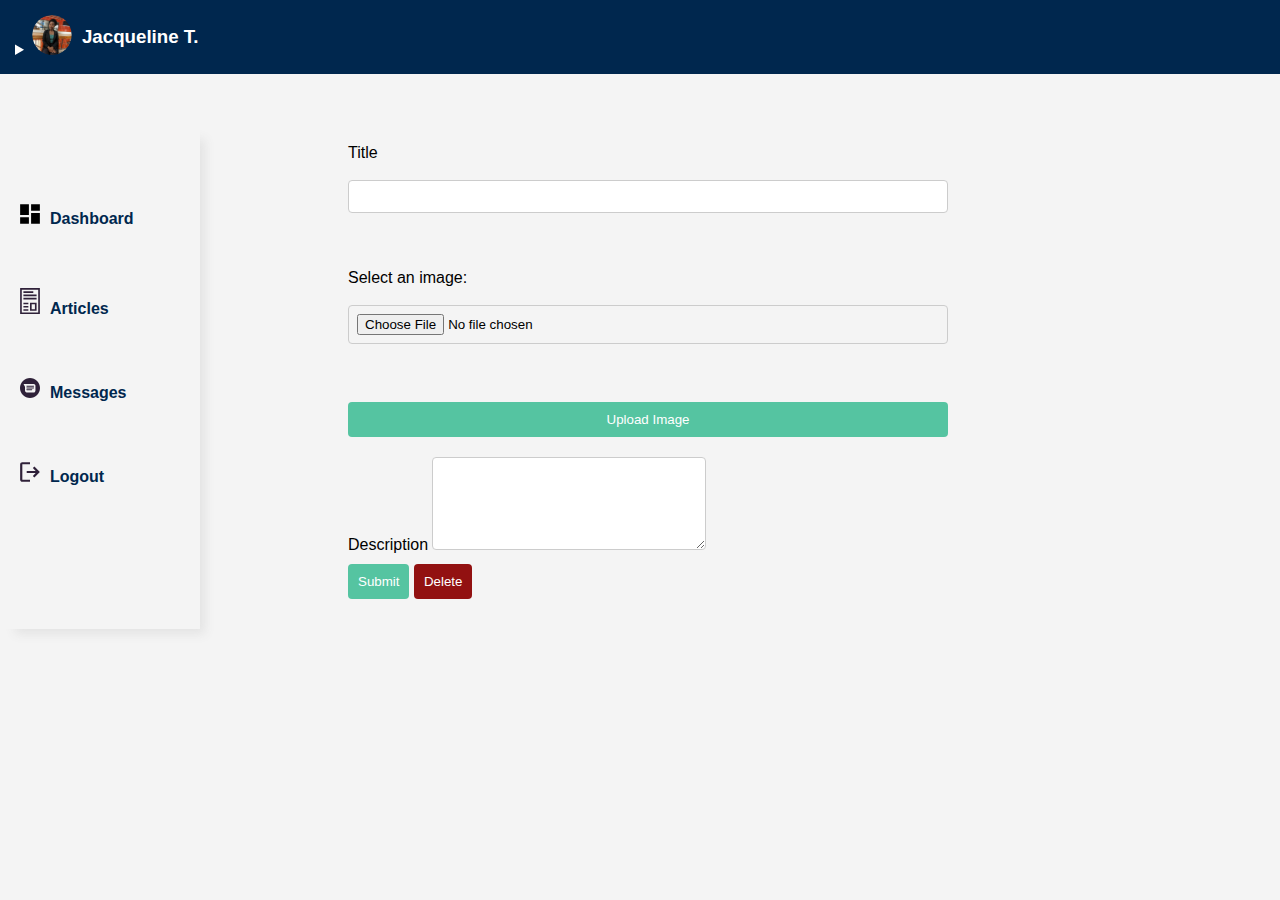
==== articles.html @ 001ea73b "admin pannel" ====
<!DOCTYPE html>
<html lang="en">
    <head>
    <meta charset="utf-8">
    <meta name="viewport" content="width=device-width, initial-scale=1.0">
    <title>Articles</title>
    <link rel="stylesheet" href="articles.css">
    <!-- Place the first <script> tag in your HTML's <head> -->
    <script src="https://cdn.tiny.cloud/1/dgwaal64l9kyd0fif7whgfgmxfoae6cl3vwja5gucnuho2ri/tinymce/6/tinymce.min.js" referrerpolicy="origin"></script>
    </head>
    <body>
        <header>
            <nav class="logo">
                <details>
                    <summary><img src="images/profile-dashbord.svg" alt="logo-image"></summary>
                    <a href="profile.html">View profile</a>
                </details>
                <h3>Jacqueline T.</h3>
            </nav>
        </header>
        <div class="container">
            <div class="sidebar">
                <div class="sidebar-menu">
                    <ul>
                        <li> <a href="dashboard.html"><img src="images/dasbboard.svg" alt="dashboard icon"><span>Dashboard</span></a></li>
                        <li> <a href="articles.html"><img src="images/articlee.svg" alt="article-icon"><span>Articles</span></a></li>
                        <li> <a href="messages.html"><img src="images/message.svg" alt="message-icon"><span>Messages</span></a></li>
                        <li> <img src="images/logout.svg" alt="logout-icon"><a href="index.html"><span>Logout</span></a></li>
                    </ul>
                </div>
            </div>
            <div class="content">
                <form>
                    <label for="title">Title</label>
                    <input type="text" id="title" required>
                    <br><br>
                    <label for="imageInput">Select an image:</label>
                    <input type="file" id="imageInput" name="imageInput" accept="image/*" required>
                    <small id="imageError" style="color: red;"></small>
                    <br>
                    <button type="submit">Upload Image</button>
                    <div class="blog-description">
                        <label for="myTextarea">Description</label>
                        <textarea id="myTextarea" name="myTextarea" cols="30" rows="5"></textarea>
                        <br>
                        <button type="submit">Submit</button>
                        <button type="button">Delete</button>
                    </div>
                </form>
            </div>
        </div>
    <!-- Place the following <script> and <textarea> tags your HTML's <body> -->
        <script>
        tinymce.init({
            selector: '#myTextarea',
            plugins: 'anchor autolink charmap codesample emoticons image link lists media searchreplace table visualblocks wordcount checklist mediaembed casechange export formatpainter pageembed linkchecker a11ychecker tinymcespellchecker permanentpen powerpaste advtable advcode editimage advtemplate ai mentions tinycomments tableofcontents footnotes mergetags autocorrect typography inlinecss',
            toolbar: 'undo redo | blocks fontfamily fontsize | bold italic underline strikethrough | link image media table mergetags | addcomment showcomments | spellcheckdialog a11ycheck typography | align lineheight | checklist numlist bullist indent outdent | emoticons charmap | removeformat',
            tinycomments_mode: 'embedded',
            tinycomments_author: 'Author name',
            mergetags_list: [
            { value: 'First.Name', title: 'First Name' },
            { value: 'Email', title: 'Email' },
            ],
            ai_request: (request, respondWith) => respondWith.string(() => Promise.reject("See docs to implement AI Assistant")),
        });
        </script>
        
    </body>
</html>
---- articles.css ----
/* Reset some default browser styles */
body, h1, h2, h3, p, ul, li {
    margin: 0;
    padding: 0;
}*{
    margin: 0;
    padding: 0;
    box-sizing: border-box;
}

body {
    font-family: 'poppins', sans-serif;
    background-color: #f4f4f4;
}

.container {
    margin: 50px auto;
    display: flex;
    gap: 10%;
    /* justify-content: space-around; */
}

/* Header Styles */
header {
    background-color: #00274E;
    color: white;
    padding: 15px;
    box-sizing: border-box;
}

.logo {
    display: flex;
    align-items: center;
}

.logo details {
    margin-right: 10px;
}

.logo img {
    width: 40px;
    height: 40px;
    border-radius: 50%;
}

.logo a {
    color: white;
    text-decoration: none;
}

/* Sidebar Styles */
.sidebar {
    /* background-color: #921111; */
    box-shadow: 10px 10px 10px -5px rgba(92, 92, 92, 0.1);
    color: #00274E;
    width: 200px;
    padding: 20px;
    box-sizing: border-box;
}

.sidebar ul {
    list-style-type: none;
    padding: 0;
}

.sidebar li {
    margin: 60px 0;
}

.sidebar img {
    width: 20px;
    margin-right: 10px;
}

.sidebar a {
    color: #00274E;
    font-size: 16px;
    font-weight: 600;
    text-decoration: none;
}
.sidebar a:hover{
    color: #55C4A1;
    transform: scale(1.03);
    cursor: pointer;
}

/* Content Styles */
.content {
    width: 50%;
    padding: 20px;
    box-sizing: border-box;
}

.tinymce-container {
    width: 100%;
}
form {
    display: flex;
    flex-direction: column;
    gap: 10px;
}
label {
    margin-bottom: 8px;
}

input,
textarea {
    padding: 8px;
    margin-bottom: 0;
    border: 1px solid #ccc;
    border-radius: 4px;
    box-sizing: border-box;
}

button {
    padding: 10px;
    margin: 10px 0;
    background-color: #00274E;
    color: white;
    border: none;
    border-radius: 4px;
    cursor: pointer;
}

button[type="submit"] {
    background-color: #55C4A1;
}

button[type="button"] {
    background-color: #921111;
}

button:hover {
    background-color: #004080;
}

/* Responsive styles */
@media (max-width: 768px) {
    .container {
        flex-direction: column;
        align-items: center;
        justify-content: center;
    }

    .sidebar .sidebar-menu ul {
        width: 70%;
        display: flex;
        gap: 20%;
        align-items: center;
        justify-content: space-between;
        font-weight: 600;
    }
    .sidebar .sidebar-menu ul li a img:hover, .sidebar .sidebar-menu ul li img:hover{
        transform: scale(1.03);
        rotate: 20deg;
        cursor: pointer;
        background-color: #55C4A1;
    }
    .content{
        width: 100%;
    }
    /* .sidebar a{
        display: flex;
        align-items: center;
        justify-content: space-between;
        font-weight: 600;
    } */
    .sidebar a span{
        display: none;
    }
    .sidebar a img{
        margin-right: 0;
    }
}
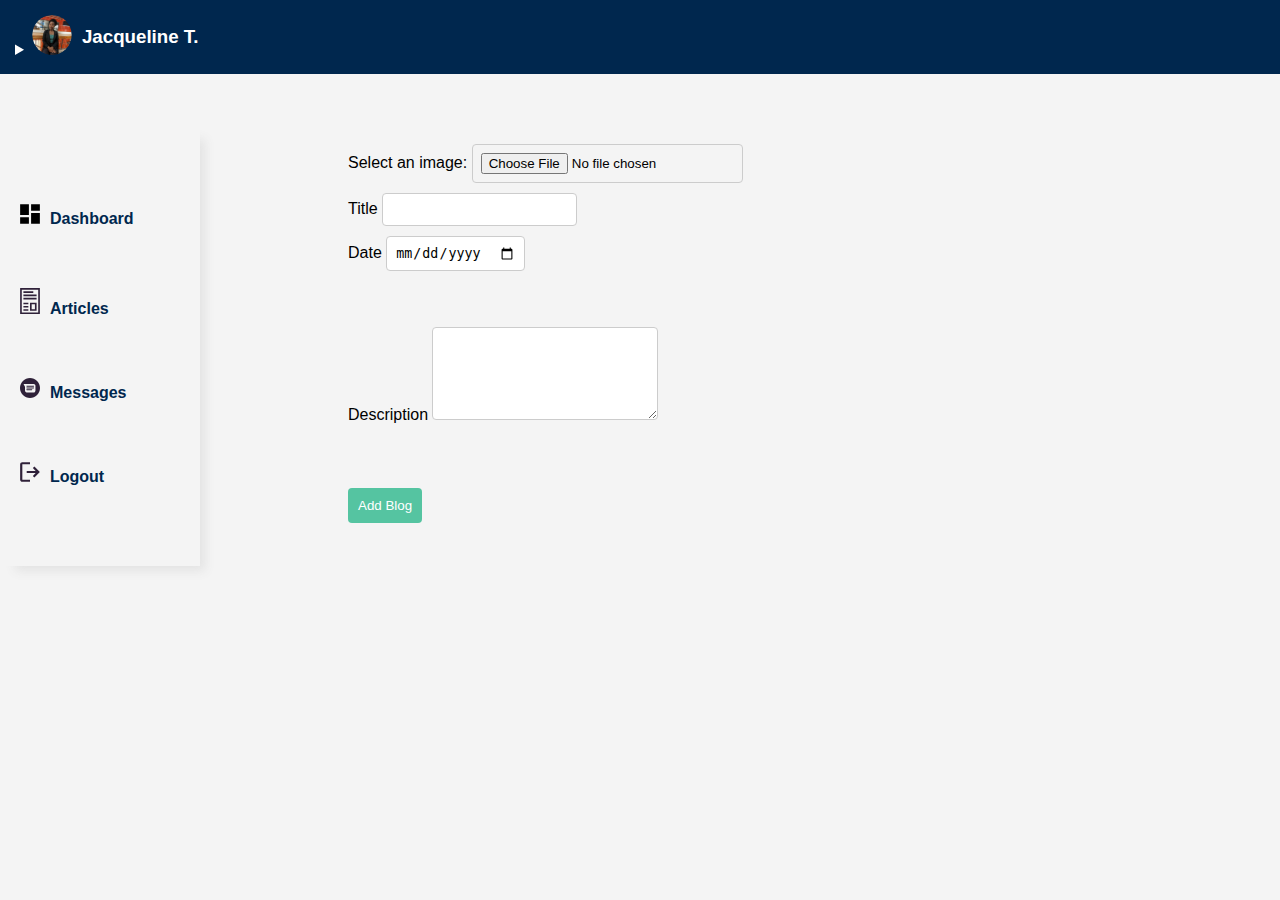
==== commit 6c9c4aaf: "local Storage" ====
--- a/articles.html
+++ b/articles.html
@@ -5,7 +5,6 @@
     <meta name="viewport" content="width=device-width, initial-scale=1.0">
     <title>Articles</title>
     <link rel="stylesheet" href="articles.css">
-    <!-- Place the first <script> tag in your HTML's <head> -->
     <script src="https://cdn.tiny.cloud/1/dgwaal64l9kyd0fif7whgfgmxfoae6cl3vwja5gucnuho2ri/tinymce/6/tinymce.min.js" referrerpolicy="origin"></script>
     </head>
     <body>
@@ -30,21 +29,28 @@
                 </div>
             </div>
             <div class="content">
-                <form>
-                    <label for="title">Title</label>
-                    <input type="text" id="title" required>
+                <form id="articleForm">
+                    <div class="form-image">
+                        <label for="imageInput">Select an image:</label>
+                        <input type="file" id="image" name="imageInput" accept="image/*">
+                        <small id="imageError" style="color: red;"></small>
+                    </div>
+                    <div class="form-title">
+                        <label for="title">Title</label>
+                        <input type="text" id="title">
+                    </div>
+                    <div class="date">
+                        <label for="date">Date</label>
+                        <input type="date" id="date">
+                    </div>
                     <br><br>
-                    <label for="imageInput">Select an image:</label>
-                    <input type="file" id="imageInput" name="imageInput" accept="image/*" required>
-                    <small id="imageError" style="color: red;"></small>
-                    <br>
-                    <button type="submit">Upload Image</button>
                     <div class="blog-description">
                         <label for="myTextarea">Description</label>
-                        <textarea id="myTextarea" name="myTextarea" cols="30" rows="5"></textarea>
-                        <br>
-                        <button type="submit">Submit</button>
-                        <button type="button">Delete</button>
+                        <textarea id="myTextarea" type="text" name="myTextarea" cols="24" rows="5"></textarea>
+                        <br><br>
+                        <div id="error" class="error"></div>
+                        <br><br>
+                        <button type="submit" id="submit">Add Blog</button>
                     </div>
                 </form>
             </div>
@@ -64,6 +70,7 @@
             ai_request: (request, respondWith) => respondWith.string(() => Promise.reject("See docs to implement AI Assistant")),
         });
         </script>
+        <script src="articles.js"></script>
         
     </body>
 </html>--- a/articles.css
+++ b/articles.css
@@ -128,11 +128,17 @@
 }
 
 button[type="button"] {
-    background-color: #921111;
+    background-color:#0468cb;
 }
 
 button:hover {
     background-color: #004080;
+}
+button[type="button"]:hover{
+    background-color:#004080;
+}
+#error{
+    color: red;
 }
 
 /* Responsive styles */
@@ -172,4 +178,4 @@
     .sidebar a img{
         margin-right: 0;
     }
-}
+}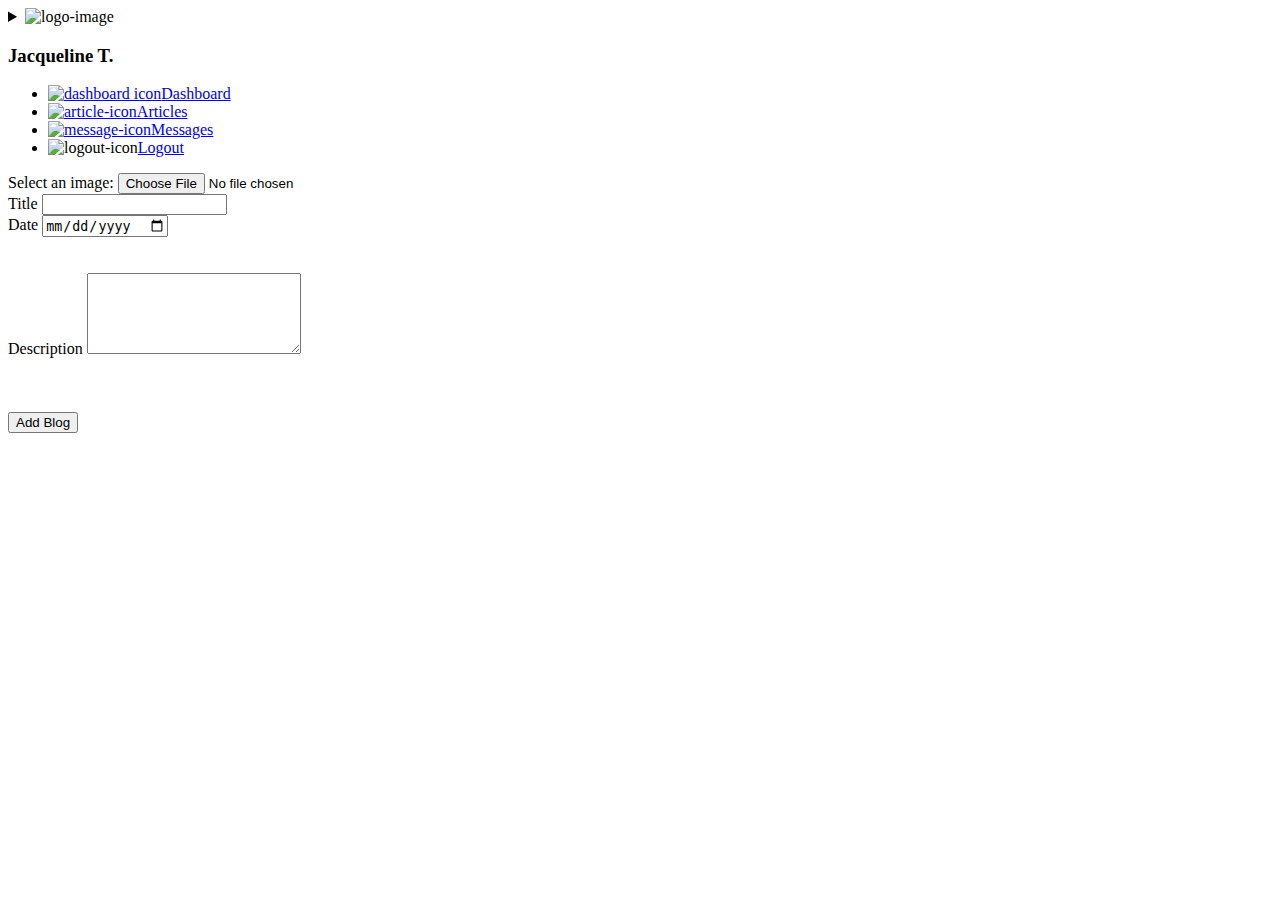
==== commit 653d03a0: "myBrand" ====
--- a/articles.html
+++ b/articles.html
@@ -55,11 +55,11 @@
                 </form>
             </div>
         </div>
-    <!-- Place the following <script> and <textarea> tags your HTML's <body> -->
+        <!--tinymce-->
         <script>
         tinymce.init({
             selector: '#myTextarea',
-            plugins: 'anchor autolink charmap codesample emoticons image link lists media searchreplace table visualblocks wordcount checklist mediaembed casechange export formatpainter pageembed linkchecker a11ychecker tinymcespellchecker permanentpen powerpaste advtable advcode editimage advtemplate ai mentions tinycomments tableofcontents footnotes mergetags autocorrect typography inlinecss',
+            plugins: 'anchor autolink code codesample emoticons image link lists media searchreplace table visualblocks wordcount',
             toolbar: 'undo redo | blocks fontfamily fontsize | bold italic underline strikethrough | link image media table mergetags | addcomment showcomments | spellcheckdialog a11ycheck typography | align lineheight | checklist numlist bullist indent outdent | emoticons charmap | removeformat',
             tinycomments_mode: 'embedded',
             tinycomments_author: 'Author name',
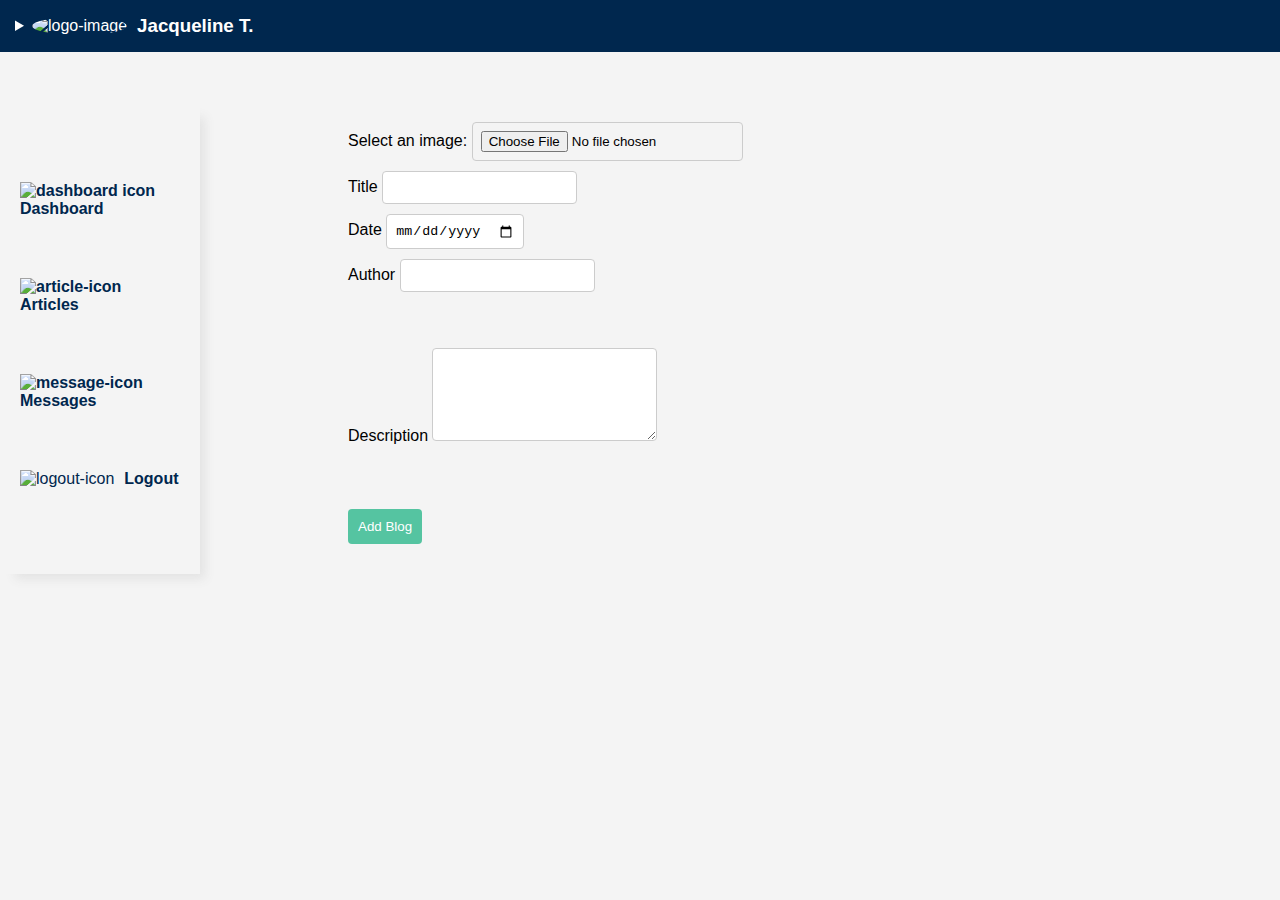
==== commit db766a7c: "created a blog using fetch api" ====
--- a/articles.html
+++ b/articles.html
@@ -32,21 +32,25 @@
                 <form id="articleForm">
                     <div class="form-image">
                         <label for="imageInput">Select an image:</label>
-                        <input type="file" id="image" name="imageInput" accept="image/*">
+                        <input type="file" id="image" name="imageUrl" accept="image/*">
                         <small id="imageError" style="color: red;"></small>
                     </div>
                     <div class="form-title">
                         <label for="title">Title</label>
-                        <input type="text" id="title">
+                        <input type="text" name="title" id="title">
                     </div>
                     <div class="date">
                         <label for="date">Date</label>
                         <input type="date" id="date">
                     </div>
+                    <div class="author">
+                        <label for="author">Author</label>
+                        <input type="text" id="author" name="author">
+                    </div>
                     <br><br>
                     <div class="blog-description">
-                        <label for="myTextarea">Description</label>
-                        <textarea id="myTextarea" type="text" name="myTextarea" cols="24" rows="5"></textarea>
+                        <label for="content">Description</label>
+                        <textarea id="content" type="text" name="content" cols="24" rows="5"></textarea>
                         <br><br>
                         <div id="error" class="error"></div>
                         <br><br>
@@ -55,10 +59,12 @@
                 </form>
             </div>
         </div>
+        <span class="loader"></span>
+        <div id="popup" class="popup hidden">Blog creation is Successful!</div>
         <!--tinymce-->
         <script>
         tinymce.init({
-            selector: '#myTextarea',
+            selector: '#content',
             plugins: 'anchor autolink code codesample emoticons image link lists media searchreplace table visualblocks wordcount',
             toolbar: 'undo redo | blocks fontfamily fontsize | bold italic underline strikethrough | link image media table mergetags | addcomment showcomments | spellcheckdialog a11ycheck typography | align lineheight | checklist numlist bullist indent outdent | emoticons charmap | removeformat',
             tinycomments_mode: 'embedded',
--- a/articles.css
+++ b/articles.css
@@ -0,0 +1,243 @@
+/* Reset some default browser styles */
+body,
+h1,
+h2,
+h3,
+p,
+ul,
+li {
+  margin: 0;
+  padding: 0;
+}
+* {
+  margin: 0;
+  padding: 0;
+  box-sizing: border-box;
+}
+
+body {
+  font-family: "poppins", sans-serif;
+  background-color: #f4f4f4;
+  overflow-x: hidden;
+}
+
+.container {
+  margin: 50px auto;
+  display: flex;
+  gap: 10%;
+  /* justify-content: space-around; */
+}
+
+/* Header Styles */
+header {
+  background-color: #00274e;
+  color: white;
+  padding: 15px;
+  box-sizing: border-box;
+}
+
+.logo {
+  display: flex;
+  align-items: center;
+}
+
+.logo details {
+  margin-right: 10px;
+}
+
+.logo img {
+  width: 40px;
+  height: 40px;
+  border-radius: 50%;
+}
+
+.logo a {
+  color: white;
+  text-decoration: none;
+}
+
+/* Sidebar Styles */
+.sidebar {
+  /* background-color: #921111; */
+  box-shadow: 10px 10px 10px -5px rgba(92, 92, 92, 0.1);
+  color: #00274e;
+  width: 200px;
+  padding: 20px;
+  box-sizing: border-box;
+}
+
+.sidebar ul {
+  list-style-type: none;
+  padding: 0;
+}
+
+.sidebar li {
+  margin: 60px 0;
+}
+
+.sidebar img {
+  width: 20px;
+  margin-right: 10px;
+}
+
+.sidebar a {
+  color: #00274e;
+  font-size: 16px;
+  font-weight: 600;
+  text-decoration: none;
+}
+.sidebar a:hover {
+  color: #55c4a1;
+  transform: scale(1.03);
+  cursor: pointer;
+}
+
+/* Content Styles */
+.content {
+  width: 50%;
+  padding: 20px;
+  box-sizing: border-box;
+}
+
+.tinymce-container {
+  width: 100%;
+}
+form {
+  display: flex;
+  flex-direction: column;
+  gap: 10px;
+}
+label {
+  margin-bottom: 8px;
+}
+
+input,
+textarea {
+  padding: 8px;
+  margin-bottom: 0;
+  border: 1px solid #ccc;
+  border-radius: 4px;
+  box-sizing: border-box;
+}
+
+button {
+  padding: 10px;
+  margin: 10px 0;
+  background-color: #00274e;
+  color: white;
+  border: none;
+  border-radius: 4px;
+  cursor: pointer;
+}
+
+button[type="submit"] {
+  background-color: #55c4a1;
+}
+
+button[type="button"] {
+  background-color: #0468cb;
+}
+
+button:hover {
+  background-color: #004080;
+}
+button[type="button"]:hover {
+  background-color: #004080;
+}
+#error {
+  color: red;
+}
+
+/*loader*/
+
+.loader {
+  position: fixed;
+  top: 80%;
+  left: 50%;
+  width: 60px;
+  height: 60px;
+  z-index: 1000;
+  transition: opacity 0.5s;
+}
+
+.loader:before,
+.loader:after {
+  content: "";
+  border-radius: 50%;
+  position: absolute;
+  inset: 0;
+  box-shadow: 0 0 10px 2px rgba(0, 0, 0, 0.3) inset;
+}
+.loader:after {
+  box-shadow: 0 5px 0 #1f50b1 inset;
+  animation: rotate 2s linear infinite;
+}
+
+@keyframes rotate {
+  0% {
+    transform: rotate(0);
+  }
+  100% {
+    transform: rotate(360deg);
+  }
+}
+
+/*popup*/
+
+/* Your existing CSS code */
+.popup {
+  position: relative;
+  top: 30%;
+  left: 70%;
+  transform: translate(-50%, -50%);
+  background-color: #fff;
+  padding: 20px;
+  border: 1px solid #000;
+  z-index: 1000;
+  transition: opacity 0.5s;
+}
+
+.hidden {
+  opacity: 0;
+  pointer-events: none;
+}
+
+/* Responsive styles */
+@media (max-width: 768px) {
+  .container {
+    flex-direction: column;
+    align-items: center;
+    justify-content: center;
+  }
+
+  .sidebar .sidebar-menu ul {
+    width: 70%;
+    display: flex;
+    gap: 20%;
+    align-items: center;
+    justify-content: space-between;
+    font-weight: 600;
+  }
+  .sidebar .sidebar-menu ul li a img:hover,
+  .sidebar .sidebar-menu ul li img:hover {
+    transform: scale(1.03);
+    rotate: 20deg;
+    cursor: pointer;
+    background-color: #55c4a1;
+  }
+  .content {
+    width: 100%;
+  }
+  /* .sidebar a{
+        display: flex;
+        align-items: center;
+        justify-content: space-between;
+        font-weight: 600;
+    } */
+  .sidebar a span {
+    display: none;
+  }
+  .sidebar a img {
+    margin-right: 0;
+  }
+}
